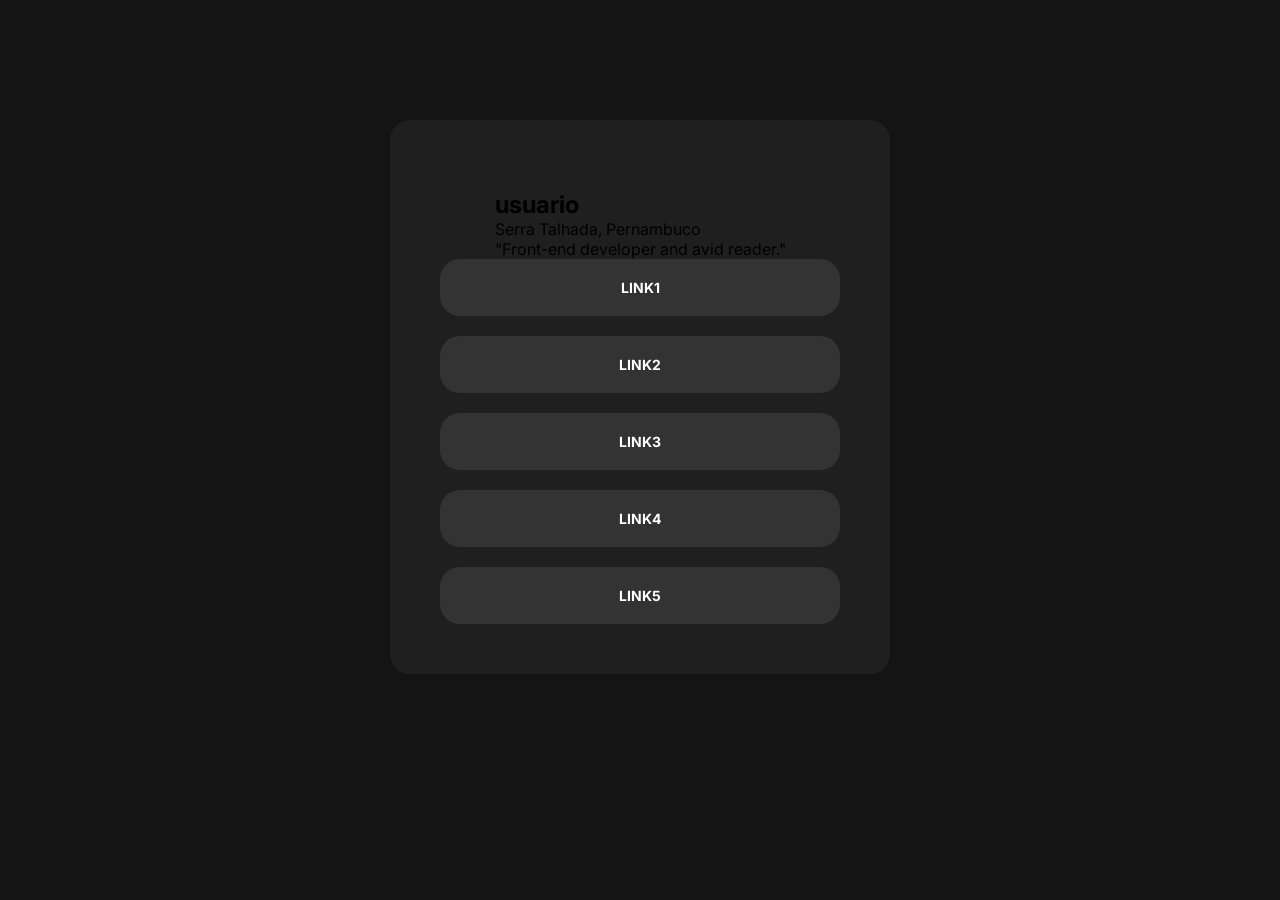
==== desafio1/index.html @ 58ba474d "primeiro desafio inciado" ====
<!DOCTYPE html>
<html lang="pt-br">
<head>
    <meta charset="UTF-8">
    <meta name="viewport" content="width=device-width, initial-scale=1.0">
    <title>social-link</title>
    <!--CSS3-->
    <link rel="stylesheet" href="style.css">
</head>
<body>
    <main>
        <div class="social-links">
            <div class="pefil">
                <img src="#" alt="" class="usuario">
                <h2 class="name">usuario</h2>
                <span class="cidade">Serra Talhada, Pernambuco</span>
                <p class="paragrafo">
                    "Front-end developer and avid reader."
                </p>
            </div>
            <div class="links">
                <a class="link" href="#">link1</a>
                <a class="link" href="#">link2</a>
                <a class="link" href="#">link3</a>
                <a class="link" href="#">link4</a>
                <a class="link" href="#">link5</a>
            </div>
        </div>
    </main>
</body>
</html>
---- desafio1/style.css ----
@import url('https://fonts.googleapis.com/css2?family=Inter:ital,opsz,wght@0,14..32,100..900;1,14..32,100..900&family=Roboto:ital,wght@0,100..900;1,100..900&display=swap');

:root{
    --green-1:hsl(75, 94%, 57%);
    --text-white: hsl(0, 0%, 100%);
    --text-font: "Inter", sans-serif;
    --grey--700:hsl(0, 0%, 20%);
    --grey--800: hsl(0, 0%, 12%);
    --grey--900: hsl(0, 0%, 8%);
}

*{
    margin: 0;
    padding: 0;
    box-sizing: border-box;
    font-family: var(--text-font);
}

body{
    background-color: var(--grey--900);
}

.social-links{
    display: flex;
    justify-content: center;
    align-items: center;
    flex-direction: column;
    margin: 120px auto;

    background-color: var(--grey--800);
    width: 500px;
    padding: 50px;
    border-radius: 20px;
}

.links{
    display: flex;
    justify-content: center;
    gap: 20px;
    align-items: center;
    flex-direction: column;
}

.link{
    gap: 40px;
    padding: 20px;
    background-color: var(--grey--700);
    width: 400px;
    text-align: center;
    text-decoration: none;
    color: var(--text-white);
    font-size: 14px;
    font-weight: 700;
    text-transform: uppercase;
    border-radius: 20px;
}
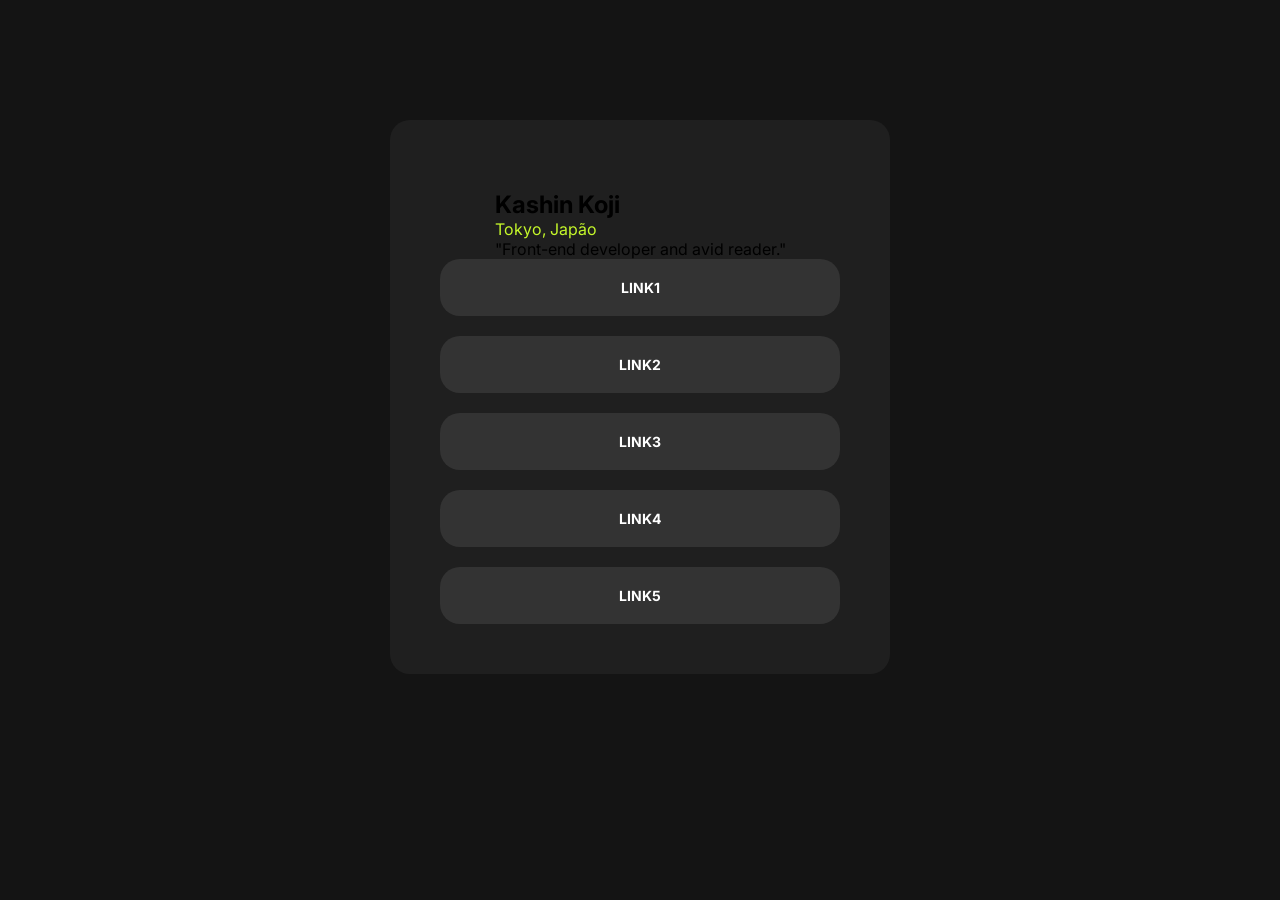
==== commit 5540717b: "alteraçoes feitas" ====
--- a/desafio1/index.html
+++ b/desafio1/index.html
@@ -12,8 +12,10 @@
         <div class="social-links">
             <div class="pefil">
                 <img src="#" alt="" class="usuario">
-                <h2 class="name">usuario</h2>
-                <span class="cidade">Serra Talhada, Pernambuco</span>
+                <h2 class="name">Kashin Koji</h2>
+                <span style="color: hsl(75, 94%, 57%);">
+                    Tokyo, Japão
+                </span>
                 <p class="paragrafo">
                     "Front-end developer and avid reader."
                 </p>
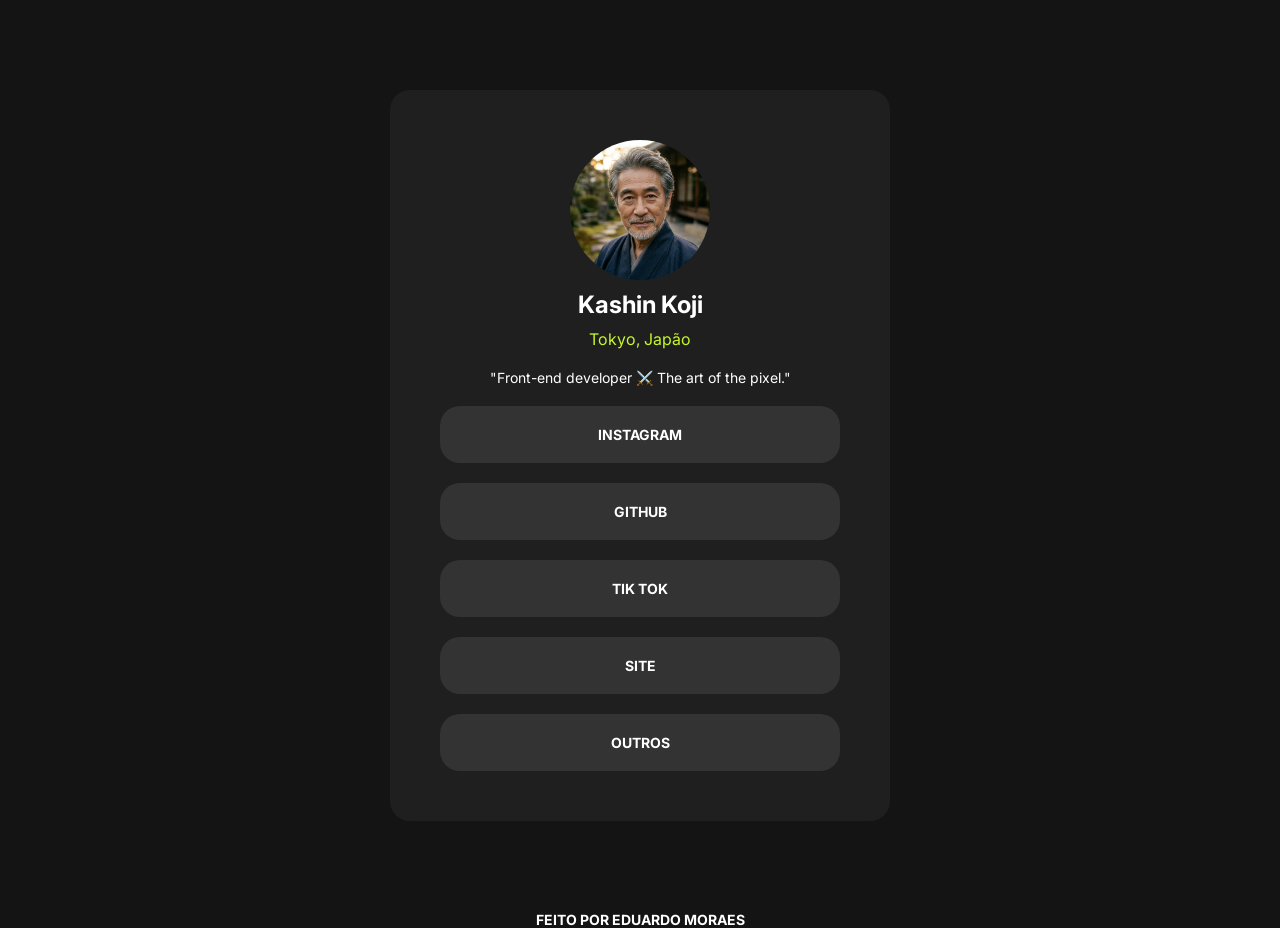
==== commit 801bf0fc: "quase tudo pronto" ====
--- a/desafio1/index.html
+++ b/desafio1/index.html
@@ -4,30 +4,58 @@
     <meta charset="UTF-8">
     <meta name="viewport" content="width=device-width, initial-scale=1.0">
     <title>social-link</title>
+    <link rel="shortcut icon" href="favicon-32x32.png" type="image/x-icon">
     <!--CSS3-->
     <link rel="stylesheet" href="style.css">
 </head>
 <body>
     <main>
         <div class="social-links">
-            <div class="pefil">
-                <img src="#" alt="" class="usuario">
+            <div class="perfil">
+                <img src="kashinkoji.png" alt="" class="usuario">
                 <h2 class="name">Kashin Koji</h2>
                 <span style="color: hsl(75, 94%, 57%);">
                     Tokyo, Japão
                 </span>
                 <p class="paragrafo">
-                    "Front-end developer and avid reader."
+                    "Front-end developer ⚔️ The art of the pixel."
                 </p>
             </div>
             <div class="links">
-                <a class="link" href="#">link1</a>
-                <a class="link" href="#">link2</a>
-                <a class="link" href="#">link3</a>
-                <a class="link" href="#">link4</a>
-                <a class="link" href="#">link5</a>
+                <a class="link" href="#">instagram</a>
+                <a class="link" href="#">github</a>
+                <a class="link" href="#">tik tok</a>
+                <a class="link" href="#">site</a>
+                <a class="link" href="#">outros</a>
             </div>
         </div>
     </main>
+
+    <footer>
+        <p style="text-align: center; color: #fff; text-transform: uppercase; font-weight: bold; font-size: 14px;">
+            feito por eduardo moraes
+        </p>
+    </footer>
+
+    <!--javascript-->
+    <script>
+        const links = [
+            {id:1, url:""},
+            {id:2, url:""},
+            {id:3, url:""},
+            {id:4, url:""},
+            {id:5, url:""},
+        ]
+        function abrirLink(idDesejado){
+            const linkEncontrado = links.find(item => item.id === idDesejado);
+
+            if(linkEncontrado){
+                window.open(linkEncontrado.url, "_blank");
+            }
+            else{
+                console.error('Verificar se link existe')
+            }
+        }
+    </script>
 </body>
 </html>
--- a/desafio1/style.css
+++ b/desafio1/style.css
@@ -25,7 +25,7 @@
     justify-content: center;
     align-items: center;
     flex-direction: column;
-    margin: 120px auto;
+    margin: 90px auto;
 
     background-color: var(--grey--800);
     width: 500px;
@@ -39,6 +39,7 @@
     gap: 20px;
     align-items: center;
     flex-direction: column;
+
 }
 
 .link{
@@ -53,4 +54,31 @@
     font-weight: 700;
     text-transform: uppercase;
     border-radius: 20px;
+}
+
+.perfil{
+    display: flex;
+    flex-direction: column;
+    justify-content: center;
+    align-items: center;
+    margin: auto;
+    text-align: center;
+}
+.usuario{
+    width: 140px;
+    border-radius: 50%;
+}
+.name{
+    color: var(--text-white);
+    padding: 10px;
+}
+.paragrafo{
+    color: var(--text-white);
+    padding: 20px;
+    font-size: 14px;
+}
+
+a:hover{
+    background-color: var(--green-1);
+    color: black;
 }
